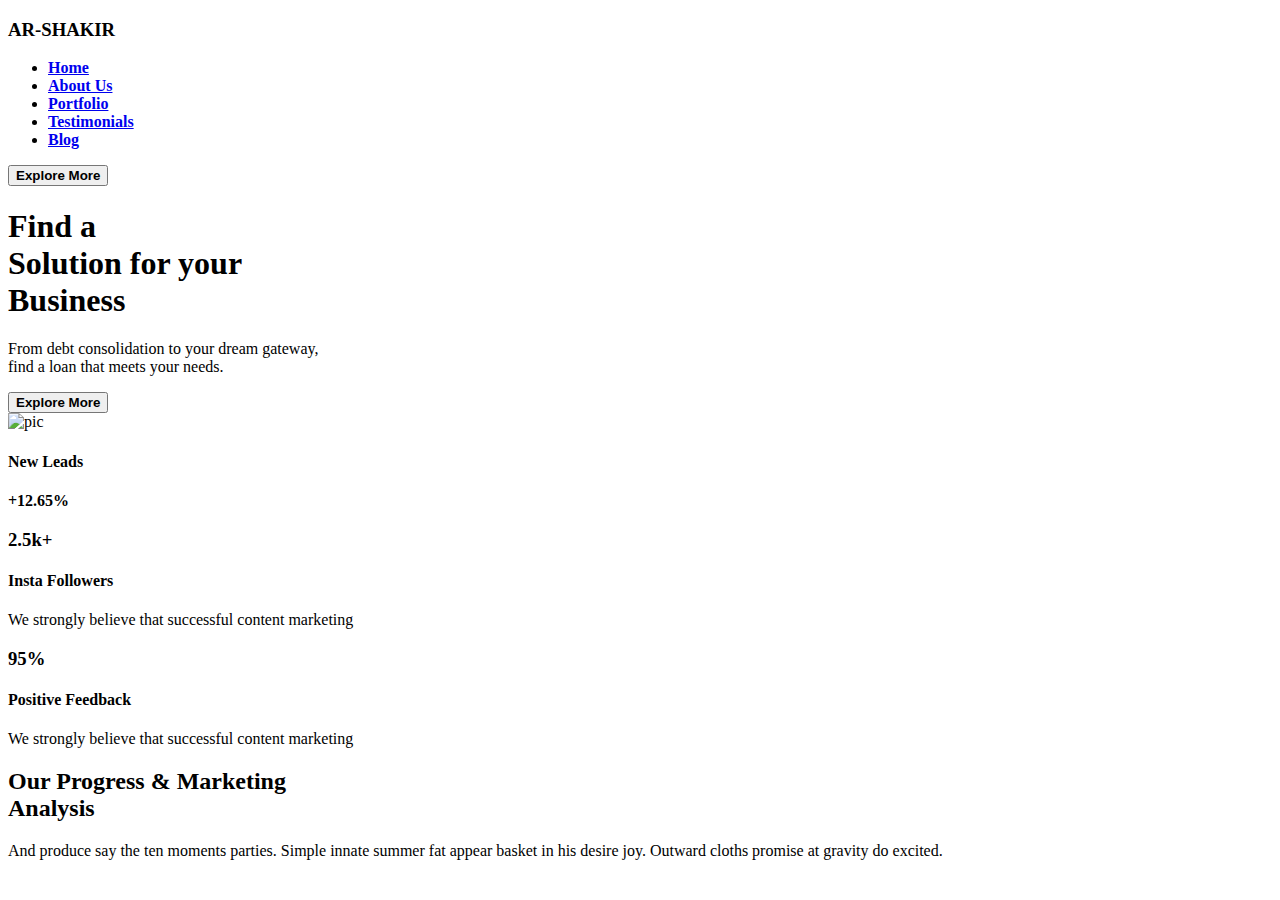
==== index.html @ f1602360 "webpage" ====
<!DOCTYPE html>
<html lang="en">

<head>
    <meta charset="UTF-8">
    <meta http-equiv="X-UA-Compatible" content="IE=edge">
    <meta name="viewport" content="width=device-width, initial-scale=1.0">
    <title>AR-SHAKIR</title>
    <link rel="stylesheet" href="./mystyle.css">
<link href="https://fonts.googleapis.com/css2?family=Open+Sans:wght@500&family=Roboto:wght@300;400&display=swap" rel="stylesheet">
</head>

<body>
    <header id="header">
        
        <nav id="navbar">
            <div class="logo">
            <h3>AR-SHAKIR</h3>
            </div>
            <ul>
                <li><a class="nav-link" href="#home"><b> Home</b></a></li>
                <li><a class="nav-link" href="#Aboutus"><b>About Us</b></a></li>
                <li><a class="nav-link" href="#portfolio"><b>Portfolio</b></a></li>
                <li><a class="nav-link" href="#testimonials"><b>Testimonials</b></a></li>
                <li><a class="nav-link" href="#blog"><b>Blog</b></a></li>
            </ul>
            <div class="btn">
            <button class="btn"><b> Explore More </b></button>
            </div>
        </nav>        
    </header>
    <section class="introduction">
        <div class="main">
            <h1>Find a <br> Solution for your <br>Business</h1>
            <p>From debt consolidation to your dream gateway,<br>find a loan that meets your needs.</p>
            <button class="btn"><b>Explore More</b></button>
        </div>
        <img src="" alt="pic">
    </section>

    
    

    <section class="aboutus">
        <div id="leads">
            <h4>New Leads</h4>
            <p><b>+12.65%</b></p>
        </div>

        <div id="follow">
            <h3><b>2.5k+</b></h3>
            <h4>Insta Followers</h4>
            <p>We strongly believe that successful content marketing</p>
        </div>

        <div id="feedback">
            <h3><b>95%</b></h3>
            <h4>Positive Feedback</h4>
            <p>We strongly believe that successful content marketing</p>
        </div>
     </section>

    <section class="analysis">
        <div class="base">
            <h2>Our Progress & Marketing <br> Analysis</h2>
            <p>And produce say the ten moments parties. Simple innate summer fat appear basket in his desire joy. Outward cloths promise at gravity do excited.</p>
        </div>
    </section>
</body>

</html>
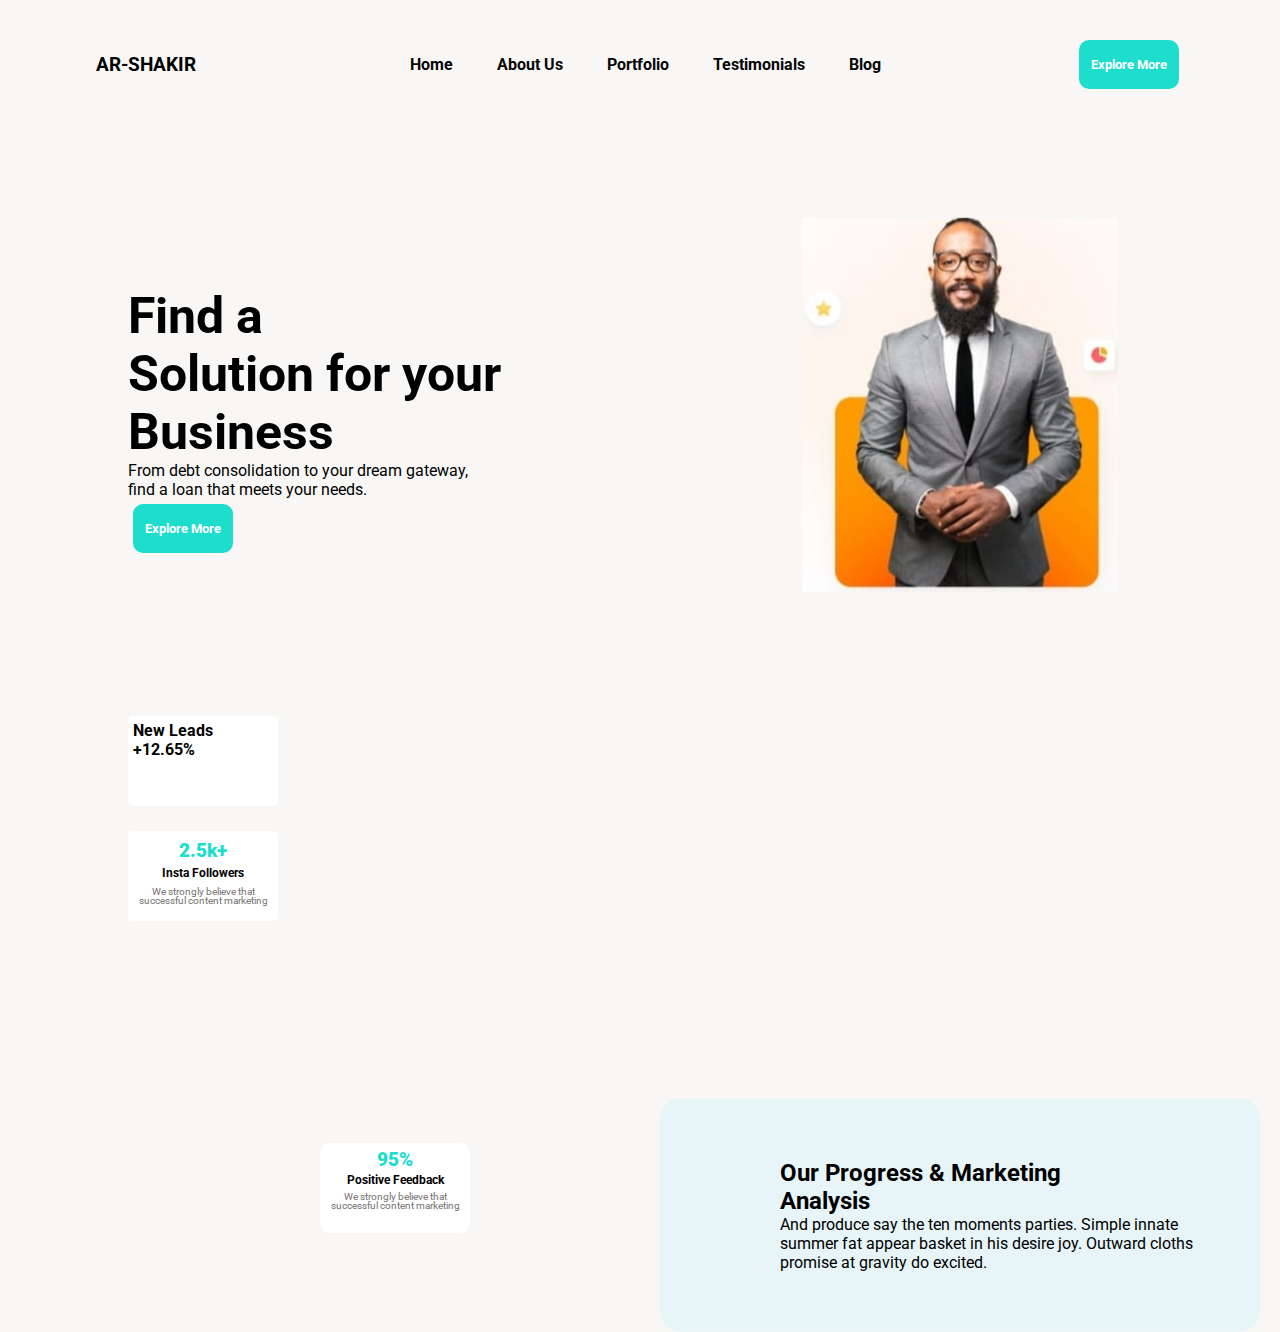
==== commit bee0f8d1: "main" ====
--- a/index.html
+++ b/index.html
@@ -35,7 +35,7 @@
             <p>From debt consolidation to your dream gateway,<br>find a loan that meets your needs.</p>
             <button class="btn"><b>Explore More</b></button>
         </div>
-        <img src="" alt="pic">
+        <img src="./1.jpeg" alt="pic">
     </section>
 
     
--- a/mystyle.css
+++ b/mystyle.css
@@ -0,0 +1,176 @@
+
+* {
+    margin: 0px;
+    padding: 0px;
+    font-family: 'Roboto', sans-serif;
+}
+
+body {
+    background-color: #f8f7f5;
+    background-repeat: no-repeat;
+    background-size: cover;
+}
+
+.logo {
+    width: 120px;
+}
+
+#navbar {
+    width: 85%;
+    margin: auto;
+    padding: 35px 0;
+    display: flex;
+    align-items: center;
+    justify-content: space-between;
+}
+
+#navbar ul li {
+    list-style: none;
+    display: inline-block;
+    margin: 0 20px;
+}
+
+#navbar ul li a {
+    text-decoration: none;
+    color: #050505;
+}
+
+button {
+    display: inline;
+    background: #1eddcd;
+    padding: 15px 10px;
+    border-radius: 10px;
+    margin: 5px;
+    color: #ffffff;
+    border-color: transparent;
+}
+
+.introduction .main {
+    margin-top: 30px;
+    padding-top: 30px;
+    margin: 10%;
+}
+
+/* .introduction .main {
+    padding-top: 30px;
+    margin: 10%;
+    
+} */
+
+.introduction img{
+    display: flex;
+    position: absolute;
+    left: 75%;
+    top: 45%;
+    transform: translate(-50%, -50%);
+    padding: 20px;
+    box-sizing: border-box;
+    border-radius: 10px;
+}
+
+.introduction .main h1{
+    font-size: 50px;
+    padding: 0px;
+}
+
+.aboutus {
+    padding-top: 30px;
+    margin: 10%;   
+}
+
+.aboutus #leads {
+    padding: 5px;
+    border: 1px;
+    background-color: #ffffff;
+    border-radius: 5px;
+    box-sizing: border-box;
+    width: 150px;
+    height: 90px;
+}
+
+.aboutus #leads h5 {
+    padding: 7px;
+    font-size: 10px;
+    color: #1eddcd;
+}
+
+.aboutus #leads h6 {
+    padding-left: 7px;
+    font-size: 13px;
+    color: #f39509;
+}
+
+#follow {
+    padding-top: 10px;
+    text-align: center;
+    margin-top: 25px;
+    border: 1px;
+    background-color: #ffffff;
+    border-radius: 5px;
+    width: 150px;
+    height: 80px;
+    line-height: 20px;
+}
+
+#follow h3 {
+    color: #1eddcd;
+}
+
+#follow h4 {
+    padding: 2px;
+    font-size: 12px;
+}
+
+#follow p {
+    padding: 2px;
+    font-size: 10px;
+    color: #747171;
+    line-height: 9px;
+}
+
+#feedback {
+    display: block;
+    position: absolute;
+    left: 25%;
+    top: 127%;
+    padding: 7px;
+    box-sizing: border-box;
+    border-radius: 10px;
+    background-color: #ffffff;
+    width: 150px;
+    height: 90px;
+    text-align: center;
+    line-height: 20px;
+}
+
+#feedback h3 {
+    color: #1eddcd;
+}
+
+#feedback h4 {
+    font-size: 12px;
+}
+
+#feedback p {
+    padding: 2px;
+    font-size: 10px;
+    color: #747171;
+    line-height: 9px;
+}
+
+.analysis {
+    margin-top: 0px;
+    display: flex;
+    position: absolute;
+    margin-left: 0px;
+    left: 75%;
+    top: 135%;
+    transform: translate(-50%, -50%);
+    padding: 20px;
+    box-sizing: border-box;
+    border-radius: 20px;
+    background-color: #e7f4f8;
+    padding: 60px;
+    padding-left: 120px;
+    width: 600px;
+}